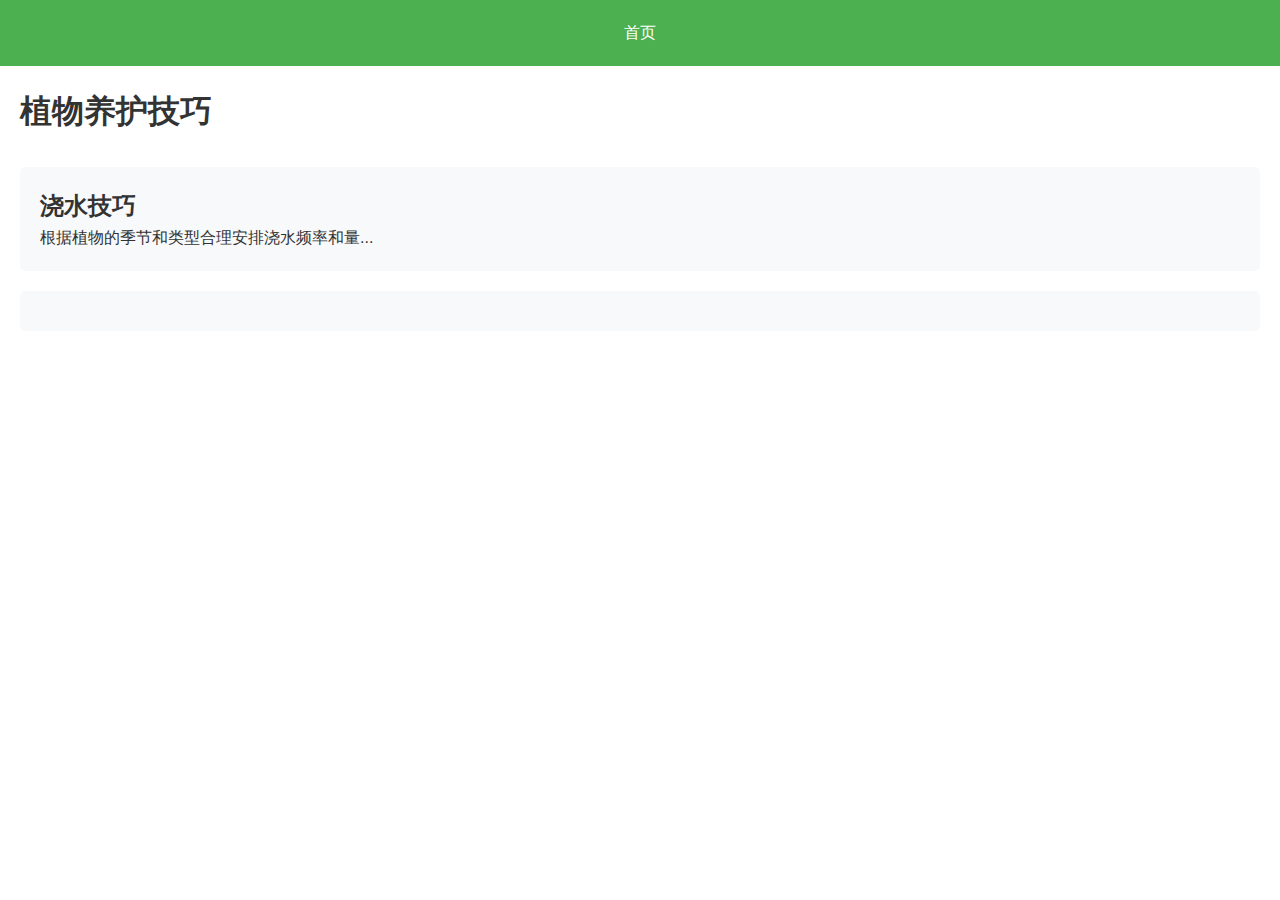
==== care-tips.html @ 4171dc93 "Add files via upload" ====
<!DOCTYPE html>
<html lang="zh">
<head>
    <meta charset="UTF-8">
    <title>养护指南</title>
    <link rel="stylesheet" href="style.css">
</head>
<body>
     <header>
            <!-- 导航栏内容 -->
            <nav>
                <ul>
                    <li><a href="index.html">首页</a></li>
                </ul>
            </nav>
        </header>
    <main>
        <h1>植物养护技巧</h1>
        <div class="care-tips-container">
            <div class="tip">
                <h2>浇水技巧</h2>
                <p>根据植物的季节和类型合理安排浇水频率和量...</p>
            </div>
            <div class="tip">
                <!-- 更多养护技巧 -->
            </div>
        </div>
    </main>
    <!-- 页脚 -->
</body>
</html>
---- style.css ----
/* === 基础重置与全局设置 === */
* {
    margin: 0;
    padding: 0;
    box-sizing: border-box;
}

body {
    font-family: Arial, "微软雅黑", sans-serif;
    line-height: 1.6;
    color: #333;
}

/* === 头部(header)样式 === */
header {
    background-color: #4CAF50;
    padding: 20px;
    text-align: center;
    color: white;
    position: sticky;
    top: 0;
    z-index: 100;
}

nav ul {
    list-style: none;
    display: flex;
    justify-content: center;
    padding: 0;
}

nav li {
    margin: 0 10px;
}

nav a {
    color: white;
    text-decoration: none;
    padding: 8px 16px;
    transition: background-color 0.3s;
}

nav a:hover {
    background-color: rgba(0, 0, 0, 0, 0.1);
}

/* === 主体内容(main)样式 === */
main {
    padding: 20px;
    min-height: calc(100vh - 100px); /* 保证主要内容区域至少占据可视窗口高度 */
}

.button {
    display: inline-block;
    padding: 10px 20px;
    background-color: #4CAF50;
    color: white;
    text-decoration: none;
    border-radius: 5px;
    transition: background-color 0.3s;
    float: right; /* 将按钮右浮动 */
    margin-right: 20px; /* 可以调整右边距 */
}

.button:hover {
    background-color: #45a049;
}

/* === 页脚(footer)样式 === */
footer {
    padding: 10px;
    text-align: center;
    background-color: #4CAF50;
    color: white;
    position: absolute;
    bottom: 0;
    width: 100%;
}

footer p {
    margin: 0;
}



/* === 植物目录样式 === */
.directory-grid {
    display: grid;
    grid-template-columns: repeat(auto-fit, minmax(250px));
    gap: 20px;
    margin-top: 30px;
}

.directory-item {
    background-color: #f8f9fa;
    padding: 20px;
    border-radius: 5px;
    box-shadow: 0 2px 2px 4px rgba(0, 0, 0, 0, 0.1);
    text-align: center;
    transition: transform 0.3s;
}

.directory-item:hover {
    transform: translateY(-5px);
}

.directory-item img {
    width: 80px;
    height: 80px;
    object-fit: cover;
    margin-bottom: 10px;
}

/* === 植物详情页样式 === */
.plant-detail {
    max-width: 800px;
    margin: 0 auto;
    padding: 30px;
}

.plant-image img {
    width: 100%;
    height: auto;
    display: block;
    margin-bottom: 20px;
}

.plant-info {
    margin-top: 20px;
}

/* === 探索之旅地图容器样式 === */
#mapContainer {
    width: 100%;
    height: 400px;
    margin: 30px 0;
}

/* === 养护指南样式 === */
.care-tips-container {
    display: grid;
    grid-template-columns: repeat(auto-fit, minmax(300px));
    gap: 20px;
    margin-top: 30px;
}

.tip {
    background-color: #f8f9fa;
    padding: 20px;
    border-radius: 5px;
    box-shadow: 0 2px 2px 4px rgba(0, 0, 0, 0, 0.1);
    text-align: left;
}
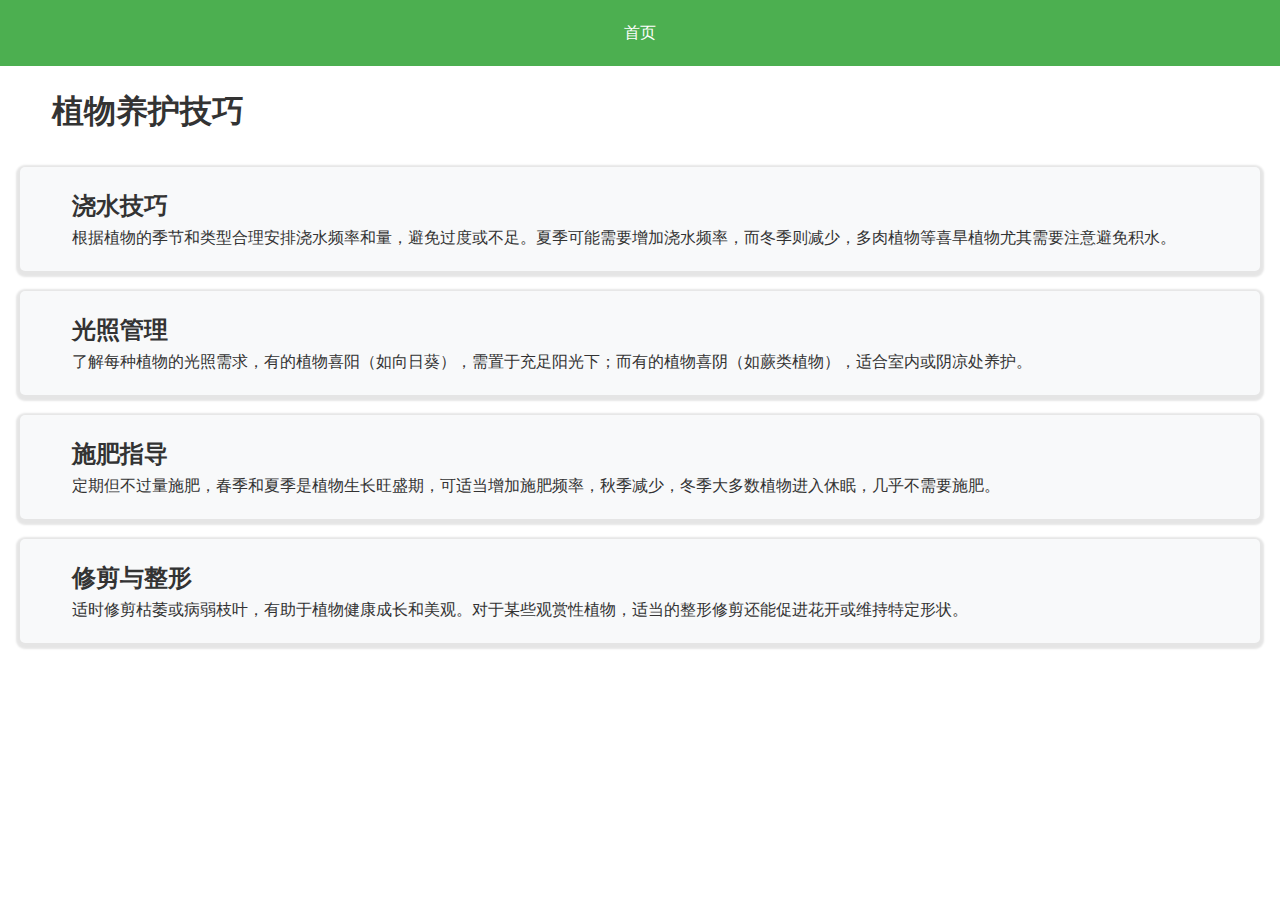
==== commit d95305ee: "Add files via upload" ====
--- a/care-tips.html
+++ b/care-tips.html
@@ -6,26 +6,34 @@
     <link rel="stylesheet" href="style.css">
 </head>
 <body>
-     <header>
-            <!-- 导航栏内容 -->
-            <nav>
-                <ul>
-                    <li><a href="index.html">首页</a></li>
-                </ul>
-            </nav>
-        </header>
+    <header>
+        <!-- 导航栏内容 -->
+        <nav>
+            <ul>
+                <li><a href="index.html">首页</a></li>
+            </ul>
+        </nav>
+    </header>
     <main>
         <h1>植物养护技巧</h1>
         <div class="care-tips-container">
             <div class="tip">
                 <h2>浇水技巧</h2>
-                <p>根据植物的季节和类型合理安排浇水频率和量...</p>
+                <p>根据植物的季节和类型合理安排浇水频率和量，避免过度或不足。夏季可能需要增加浇水频率，而冬季则减少，多肉植物等喜旱植物尤其需要注意避免积水。</p>
             </div>
             <div class="tip">
-                <!-- 更多养护技巧 -->
+                <h2>光照管理</h2>
+                <p>了解每种植物的光照需求，有的植物喜阳（如向日葵），需置于充足阳光下；而有的植物喜阴（如蕨类植物），适合室内或阴凉处养护。</p>
+            </div>
+            <div class="tip">
+                <h2>施肥指导</h2>
+                <p>定期但不过量施肥，春季和夏季是植物生长旺盛期，可适当增加施肥频率，秋季减少，冬季大多数植物进入休眠，几乎不需要施肥。</p>
+            </div>
+            <div class="tip">
+                <h2>修剪与整形</h2>
+                <p>适时修剪枯萎或病弱枝叶，有助于植物健康成长和美观。对于某些观赏性植物，适当的整形修剪还能促进花开或维持特定形状。</p>
             </div>
         </div>
     </main>
-    <!-- 页脚 -->
 </body>
-</html>+</html>
--- a/style.css
+++ b/style.css
@@ -1,17 +1,62 @@
-/* === 基础重置与全局设置 === */
+
+
+
+
+
+
+
+
+
+
+
+
+
+
+
+
+
+
+
+
+
+
+
+
+
+
+
+
+
+
+
+
+
+
+/* === 基础重置与全局设置 === */
+/* 重置所有元素的内外边距和盒子模型为border-box */
 * {
     margin: 0;
     padding: 0;
     box-sizing: border-box;
 }
 
+/* 设置所有h3标签为斜体 */
+h3 {
+    font-style: italic;
+}
+
+/* 设置文档整体字体、行高和颜色 */
 body {
     font-family: Arial, "微软雅黑", sans-serif;
     line-height: 1.6;
     color: #333;
-}
-
-/* === 头部(header)样式 === */
+}
+
+
+
+
+/* === 头部(header)样式 === */
+/* 设置头部背景颜色、内边距、文本居中、文本颜色、固定定位及z轴顺序 */
 header {
     background-color: #4CAF50;
     padding: 20px;
@@ -22,6 +67,7 @@
     z-index: 100;
 }
 
+/* 清除导航列表默认样式 */
 nav ul {
     list-style: none;
     display: flex;
@@ -29,10 +75,12 @@
     padding: 0;
 }
 
+/* 设置导航列表项的左右外边距 */
 nav li {
     margin: 0 10px;
 }
 
+/* 设置导航链接颜色、去除下划线、内边距及过渡效果 */
 nav a {
     color: white;
     text-decoration: none;
@@ -40,16 +88,34 @@
     transition: background-color 0.3s;
 }
 
+/* 鼠标悬停在导航链接上时改变背景颜色 */
 nav a:hover {
-    background-color: rgba(0, 0, 0, 0, 0.1);
-}
-
-/* === 主体内容(main)样式 === */
+    background-color: rgba(0, 0, 0, 0.1);
+}
+
+
+
+
+/* === 首页内容(main)样式 === */
+/* 设置首页主体内容区的内边距、最小高度以确保内容至少填满视口高度减去头部高度，以及段落首行缩进 */
 main {
     padding: 20px;
-    min-height: calc(100vh - 100px); /* 保证主要内容区域至少占据可视窗口高度 */
-}
-
+    min-height: calc(100vh - 100px);
+    text-indent: 2em;
+}
+
+/* 欢迎消息样式：居中对齐并增加底部外边距 */
+.welcome-message {
+    text-align: center;
+    margin-bottom: 20px;
+}
+
+/* 调整主页段落的首行缩进 */
+#welcome p {
+    text-indent: 2em;
+}
+
+/* 按钮基础样式：内联块显示、内边距、背景颜色、文本颜色、无装饰、圆角及过渡效果 */
 .button {
     display: inline-block;
     padding: 10px 20px;
@@ -58,32 +124,17 @@
     text-decoration: none;
     border-radius: 5px;
     transition: background-color 0.3s;
-    float: right; /* 将按钮右浮动 */
-    margin-right: 20px; /* 可以调整右边距 */
-}
-
+}
+
+/* 按钮鼠标悬停时改变背景颜色 */
 .button:hover {
     background-color: #45a049;
-}
-
-/* === 页脚(footer)样式 === */
-footer {
-    padding: 10px;
-    text-align: center;
-    background-color: #4CAF50;
-    color: white;
-    position: absolute;
-    bottom: 0;
-    width: 100%;
-}
-
-footer p {
-    margin: 0;
-}
-
-
-
-/* === 植物目录样式 === */
+}
+
+
+
+/* === 植物目录样式 === */
+/* 设置目录网格布局：自动填充列，每列最小宽度250px */
 .directory-grid {
     display: grid;
     grid-template-columns: repeat(auto-fit, minmax(250px));
@@ -91,33 +142,45 @@
     margin-top: 30px;
 }
 
+/* 目录项样式：背景、内边距、圆角、阴影、居中对齐及过渡效果 */
 .directory-item {
     background-color: #f8f9fa;
     padding: 20px;
     border-radius: 5px;
-    box-shadow: 0 2px 2px 4px rgba(0, 0, 0, 0, 0.1);
+    box-shadow: 0 2px 2px 4px rgba(0, 0, 0, 0.1);
     text-align: center;
     transition: transform 0.3s;
 }
 
+/* 鼠标悬停在目录项上时应用变换效果 */
 .directory-item:hover {
     transform: translateY(-5px);
 }
 
+/* 目录项内图片样式：固定宽度和高度，适应内容，底部外边距 */
 .directory-item img {
     width: 80px;
     height: 80px;
     object-fit: cover;
     margin-bottom: 10px;
-}
-
-/* === 植物详情页样式 === */
+}
+
+
+
+/* === 植物详情页样式 === */
+/* 植物详情容器样式：最大宽度限制、居中对齐、内边距、背景颜色、圆角、阴影、文本左对齐及底部外边距 */
 .plant-detail {
     max-width: 800px;
     margin: 0 auto;
     padding: 30px;
-}
-
+    background-color: #f8f9fa;
+    border-radius: 5px;
+    box-shadow: 0 2px 2px 4px rgba(0, 0, 0, 0.1);
+    text-align: left;
+    margin-bottom: 20px;
+}
+
+/* 植物图片样式：宽度100%，自动高度，块级展示，底部外边距 */
 .plant-image img {
     width: 100%;
     height: auto;
@@ -125,18 +188,50 @@
     margin-bottom: 20px;
 }
 
+/* 植物信息容器样式：上外边距 */
 .plant-info {
     margin-top: 20px;
 }
 
-/* === 探索之旅地图容器样式 === */
-#mapContainer {
-    width: 100%;
-    height: 400px;
-    margin: 30px 0;
-}
-
-/* === 养护指南样式 === */
+/* 项目列表样式：使用圆点标记，左内边距 */
+.plant-info ul {
+    list-style-type: disc;
+    padding-left: 40px;
+}
+
+/* 列表项样式：首行缩进调整，左内边距 */
+.plant-info li {
+    text-indent: -2em;
+    padding-left: 2em;
+}
+
+
+
+/* === 探索之旅地图容器样式 === */
+/* 图片容器样式：弹性布局居中内容，背景颜色、内边距、圆角、阴影、底部外边距及允许换行 */
+.image-container {
+    display: flex;
+    justify-content: center;
+    align-items: center;
+    background-color: #f8f9fa;
+    padding: 20px;
+    border-radius: 5px;
+    box-shadow: 0 2px 2px 4px rgba(0, 0, 0, 0.1);
+    margin-bottom: 30px;
+    flex-wrap: wrap;
+}
+
+/* 图片自适应样式：最大宽度100%，自动高度，块级展示 */
+.image-container img {
+    max-width: 100%;
+    height: auto;
+    display: block;
+}
+
+
+
+/* === 养护指南样式 === */
+/* 养护指南网格布局：自动填充列，每列最小宽度300px，列间距，上外边距 */
 .care-tips-container {
     display: grid;
     grid-template-columns: repeat(auto-fit, minmax(300px));
@@ -144,10 +239,12 @@
     margin-top: 30px;
 }
 
+/* 单个养护贴士样式：背景颜色、内边距、圆角、阴影及文本左对齐 */
 .tip {
     background-color: #f8f9fa;
     padding: 20px;
     border-radius: 5px;
-    box-shadow: 0 2px 2px 4px rgba(0, 0, 0, 0, 0.1);
+    box-shadow: 0 2px 2px 4px rgba(0, 0, 0, 0.1);
     text-align: left;
-}+}
+
